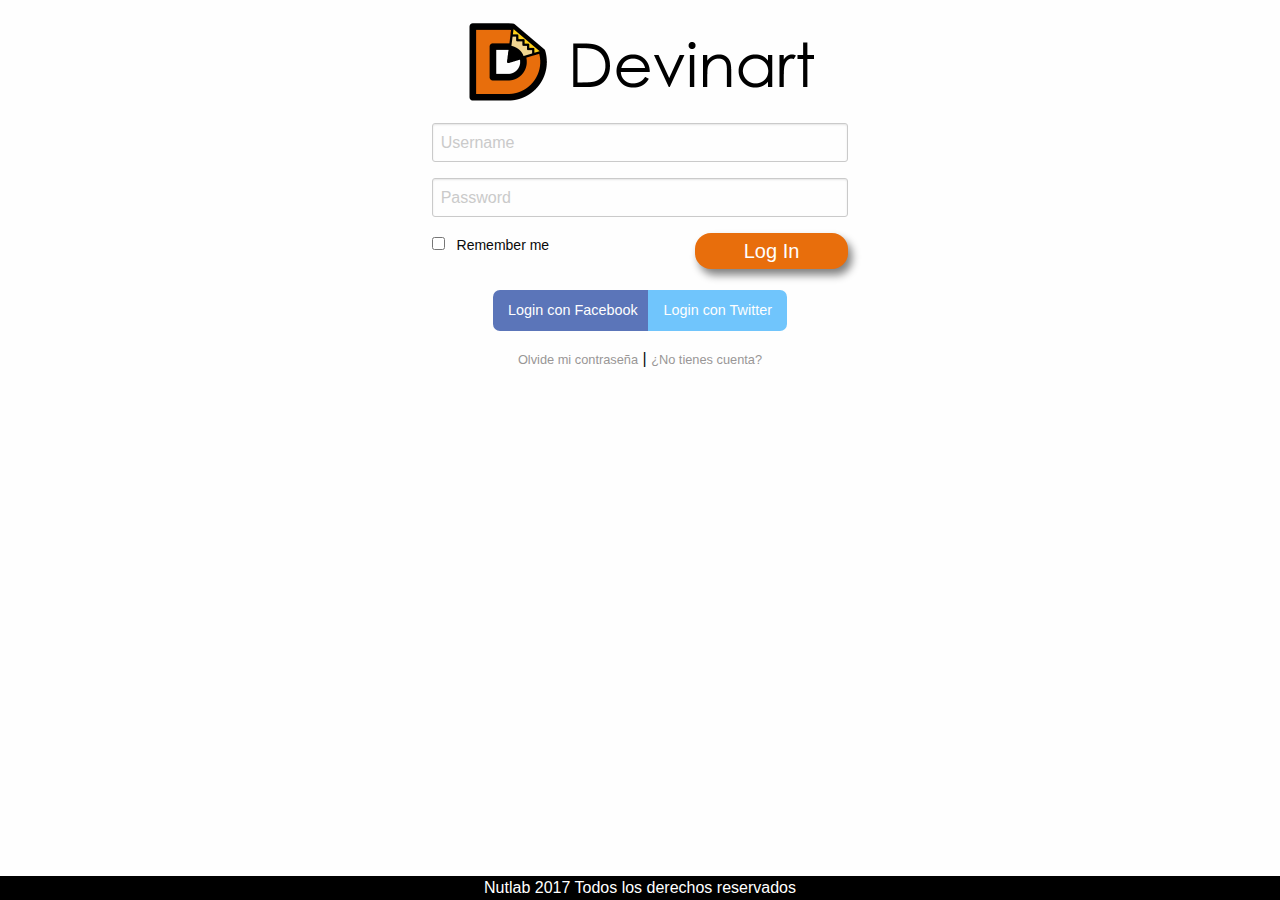
==== index.html @ 5f0de788 "Fixing" ====
<!doctype html>
<html class="no-js" lang="en" dir="ltr">
  <head>
    <meta charset="utf-8">
    <meta http-equiv="x-ua-compatible" content="ie=edge">
    <meta name="viewport" content="width=device-width, initial-scale=1.0">
    <title>Devinar | Login</title>
    <link rel="stylesheet" href="css/foundation.css">
    <link rel="stylesheet" href="css/app.css">
    <link rel="shortcut icon" type="image/png" href="img/favicon-4.png"/>
  </head>
  <body>
    <div class="row align-center align-middle">
      <div class="colums large-5 medium-8">
        <figure class="login-logo">
          <img src="img/devinart-logo.png" alt="Devinart">
        </figure>
        <form action="/" method="post">
          <label>
            <input type="text" name="username" placeholder="Username" />
          </label>
          <label>
            <input type="password" name="password" placeholder="Password" />
          </label>
          <label>
            <input type="checkbox" name="remember"> Remember me
            <button type="button" class="button large float-right devinar-button">Log In</button>
          </label>

        </form>
        <br>
        <div class="row align-center">
          <a class="button facebook-login" href="#">Login con Facebook</a>
          <a class="button twitter-login" href="#">Login con Twitter</a>
        </div>
        <div class="row text-center">
          <div class="column">
            <a class="login-links" href="#">Olvide mi contraseña</a> | <a class="login-links" href="#">¿No tienes cuenta?</a>
          </div>
        </div>
      </div>
    </div>

    <footer class="footer">
      <div class="row">
        <div class="large-expand columns">
          Nutlab 2017 Todos los derechos reservados
        </div>
      </div>
    </footer>

    <script src="js/vendor/jquery.js"></script>
    <script src="js/vendor/what-input.js"></script>
    <script src="js/vendor/foundation.js"></script>
    <script src="js/app.js"></script>
  </body>
</html>
---- css/app.css ----
body {
  font-family: "Century Gothic", CenturyGothic, AppleGothic, sans-serif;
  font-size: 16px;
  height: 100%;
}

.login-logo{
  width: 391px;
  height: 123px;
  margin: 0 auto;
}

.devinar-button{
  background-color: #E86E0C;
  box-shadow: 4px 6px 8px grey;
  padding: 7px 48px;
  border-radius: 16px;
  text-align: center;
  font-size: 16px;
}

.facebook-login{
  margin-right: -5px;
  background-color: #5B75B9;
  border-radius: 7px 0px 0px 7px;
}

.facebook-login:hover{
  background-color: #5B75B9;
  opacity: 0.9;
  margin-right: -5px;
  -webkit-transition: opacity 1s ease-in-out;
}

.facebook-login:visited{
  background-color: #5B75B9;
}

.twitter-login{
  margin-left: 0px;
  background-color: #70C5FC;
  border-radius: 0px 7px 7px 0px;
}

.twitter-login:hover{
  background-color: #70C5FC;
}

.twitter-login:visited{
  background-color: #70C5FC;
}

.login-links{
  text-align: center;
  color: #999696;
  font-size: 0.8em
}

.footer{
  background-color: black;
  color: white;
  text-align: center;
  position:fixed;
  bottom: 0;
  width: 100%;
}
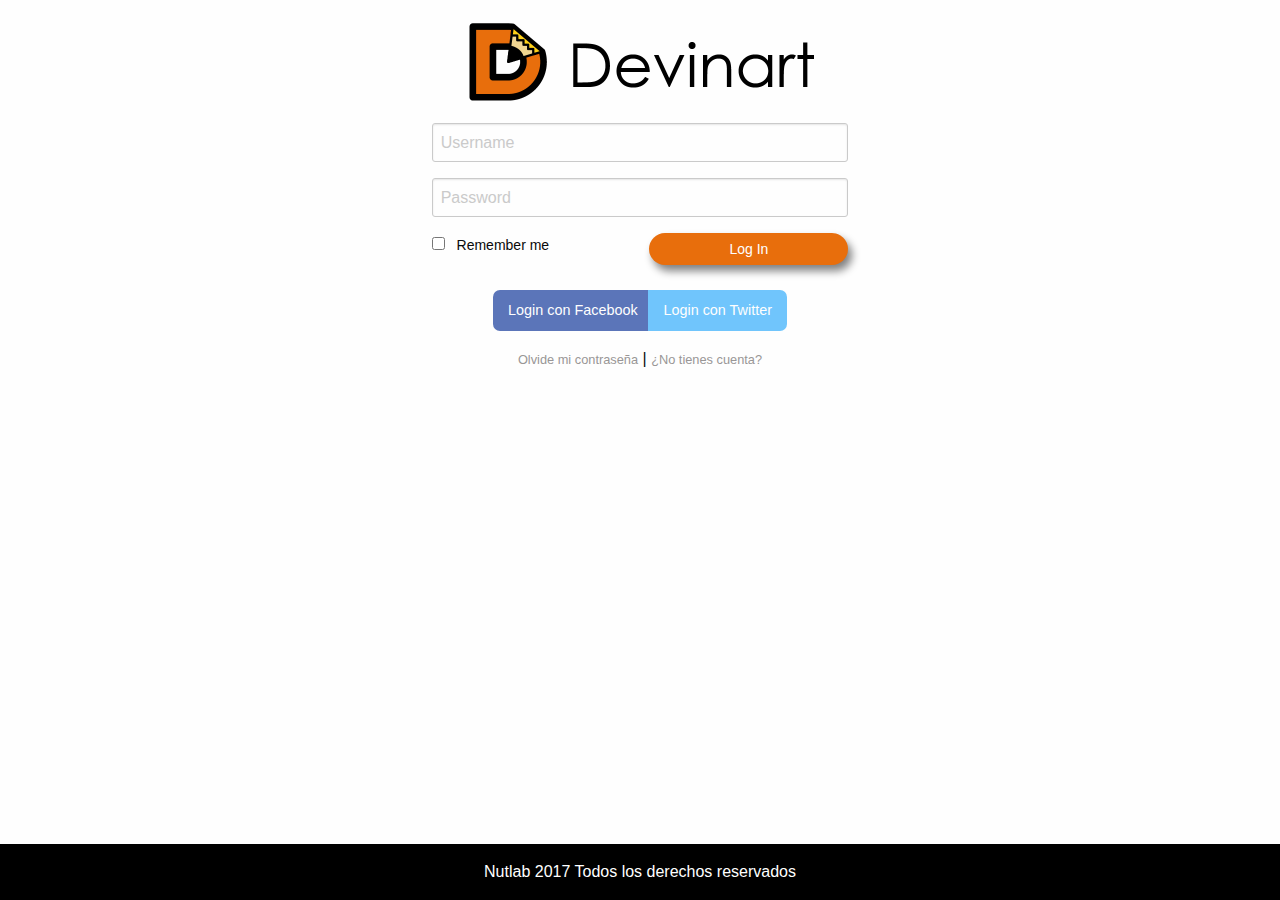
==== commit 887a1129: "Modificaciones" ====
--- a/index.html
+++ b/index.html
@@ -24,7 +24,7 @@
           </label>
           <label>
             <input type="checkbox" name="remember"> Remember me
-            <button type="button" class="button large float-right devinar-button">Log In</button>
+            <button type="button" class="button devinar-button float-right">Log In</button>
           </label>
 
         </form>
--- a/css/app.css
+++ b/css/app.css
@@ -13,10 +13,10 @@
 .devinar-button{
   background-color: #E86E0C;
   box-shadow: 4px 6px 8px grey;
-  padding: 7px 48px;
+  padding: 8px 79px;
   border-radius: 16px;
   text-align: center;
-  font-size: 16px;
+  font-size: 14px;
 }
 
 .facebook-login{
@@ -53,7 +53,7 @@
 .login-links{
   text-align: center;
   color: #999696;
-  font-size: 0.8em
+  font-size: 0.8em;
 }
 
 .footer{
@@ -63,4 +63,5 @@
   position:fixed;
   bottom: 0;
   width: 100%;
+  padding: 1em;
 }
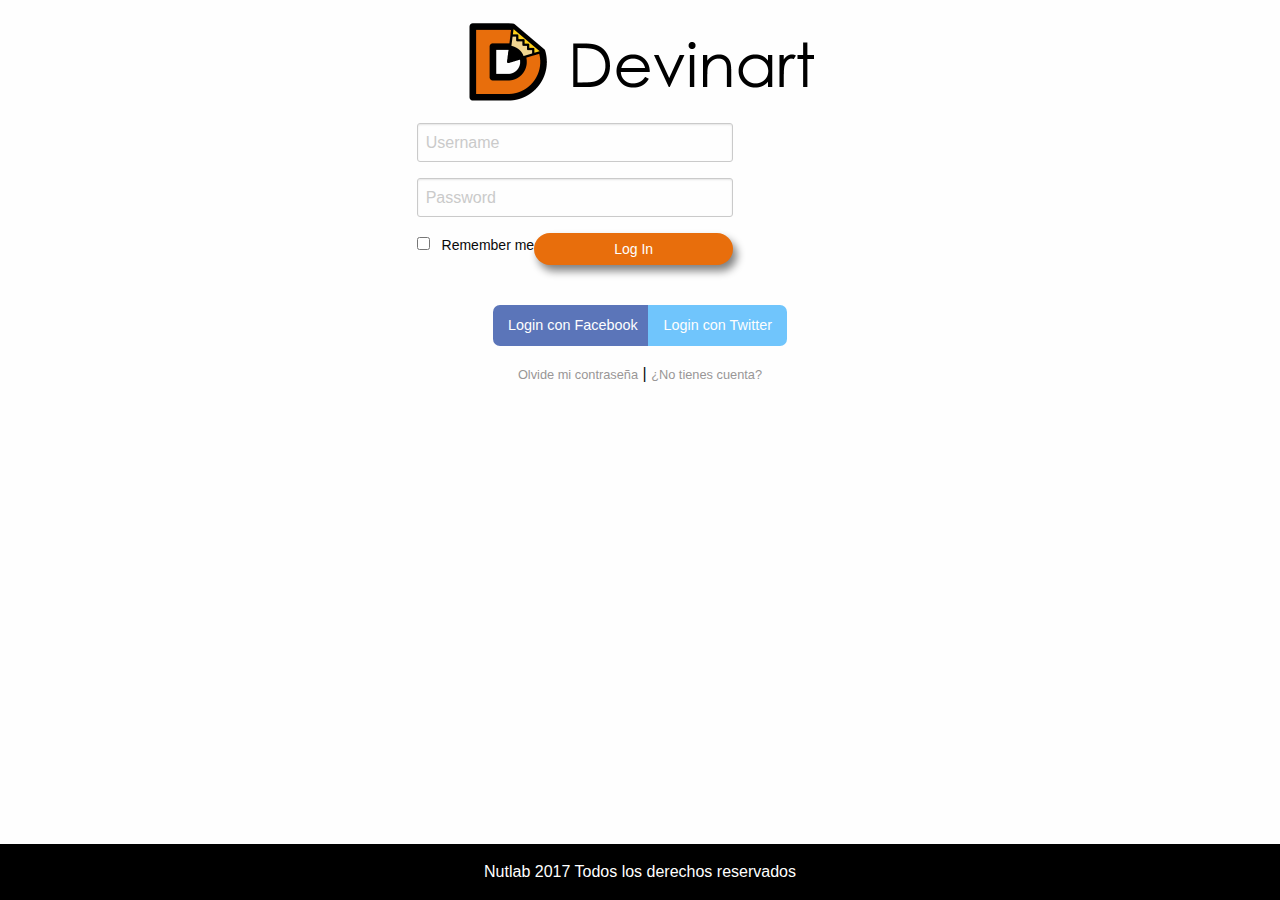
==== commit 166370f9: "Modifcacions" ====
--- a/index.html
+++ b/index.html
@@ -3,7 +3,7 @@
   <head>
     <meta charset="utf-8">
     <meta http-equiv="x-ua-compatible" content="ie=edge">
-    <meta name="viewport" content="width=device-width, initial-scale=1.0">
+    <meta name="viewport" content="width=device-width, initial-scale=1.0, maximum-scale=1.0">
     <title>Devinar | Login</title>
     <link rel="stylesheet" href="css/foundation.css">
     <link rel="stylesheet" href="css/app.css">
@@ -15,19 +15,21 @@
         <figure class="login-logo">
           <img src="img/devinart-logo.png" alt="Devinart">
         </figure>
-        <form action="/" method="post">
-          <label>
-            <input type="text" name="username" placeholder="Username" />
-          </label>
-          <label>
-            <input type="password" name="password" placeholder="Password" />
-          </label>
-          <label>
-            <input type="checkbox" name="remember"> Remember me
-            <button type="button" class="button devinar-button float-right">Log In</button>
-          </label>
+        <div class="row">
+          <form action="/" method="post">
+            <label>
+              <input type="text" name="username" placeholder="Username" />
+            </label>
+            <label>
+              <input type="password" name="password" placeholder="Password" />
+            </label>
+            <label>
+              <input type="checkbox" name="remember"> Remember me
+              <button type="button" class="button devinar-button float-right">Log In</button>
+            </label>
 
-        </form>
+          </form>
+        </div>
         <br>
         <div class="row align-center">
           <a class="button facebook-login" href="#">Login con Facebook</a>
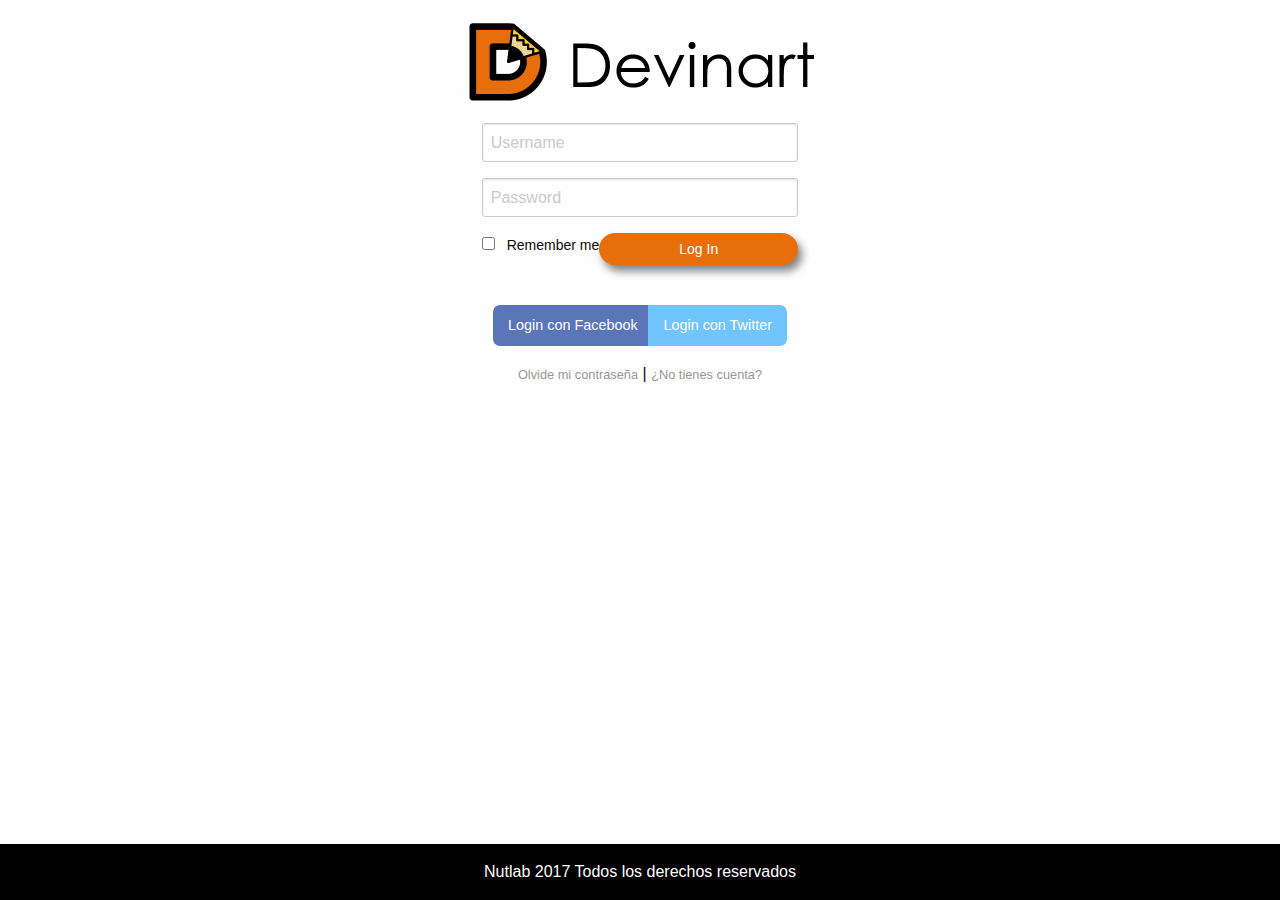
==== commit d67e3d5a: "Fixing" ====
--- a/index.html
+++ b/index.html
@@ -15,7 +15,7 @@
         <figure class="login-logo">
           <img src="img/devinart-logo.png" alt="Devinart">
         </figure>
-        <div class="row">
+        <div class="row align-center">
           <form action="/" method="post">
             <label>
               <input type="text" name="username" placeholder="Username" />
